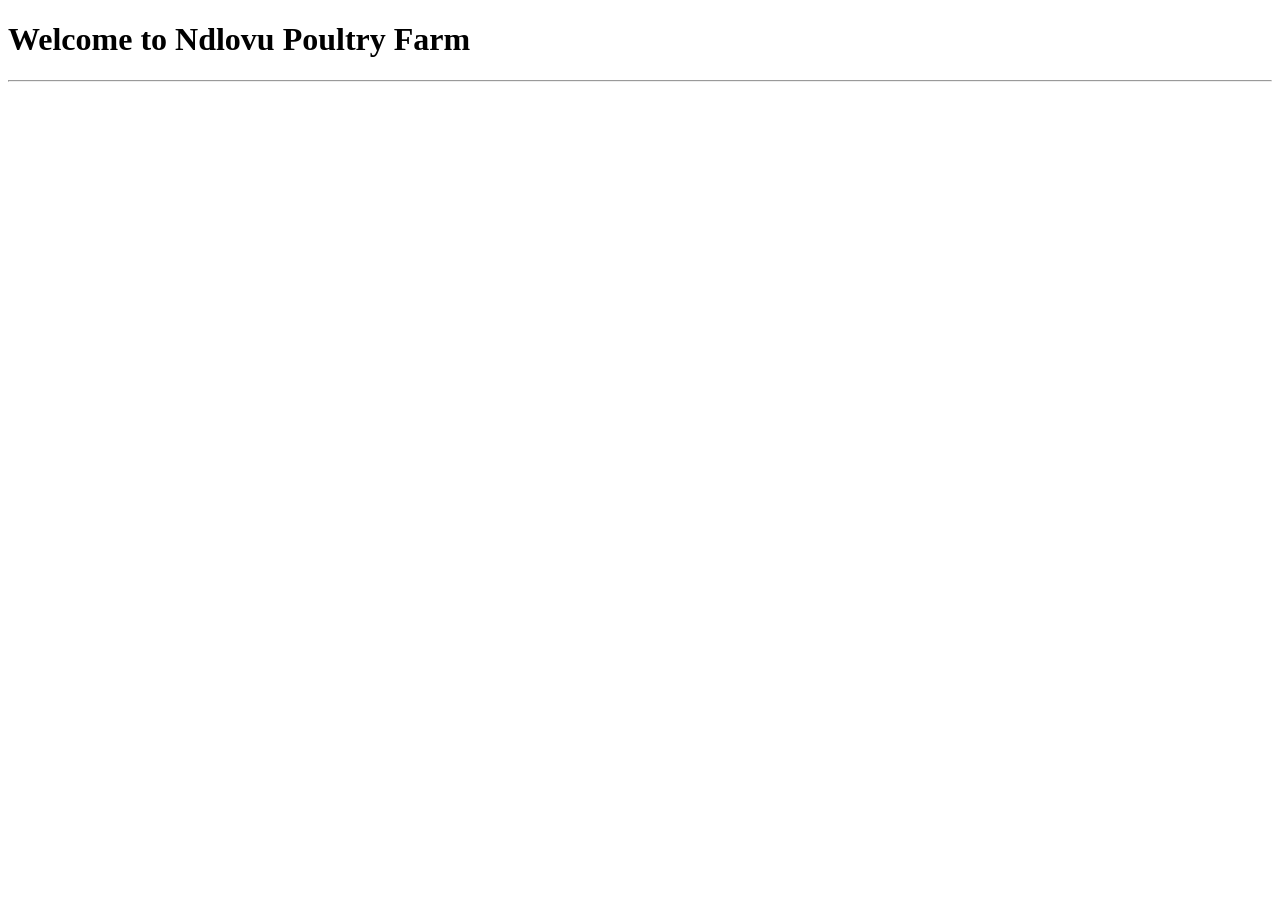
==== index.html @ d817a110 "Add files via upload" ====
<!DOCTYPE html>
  <html>
    <head>
        <title>
            HOME:Ndlovupoultryfarmwebsite
        </title>
    </head>
    <body>
<h1>Welcome to Ndlovu Poultry Farm</h1>
<hr>


        
    </body>
  </html>
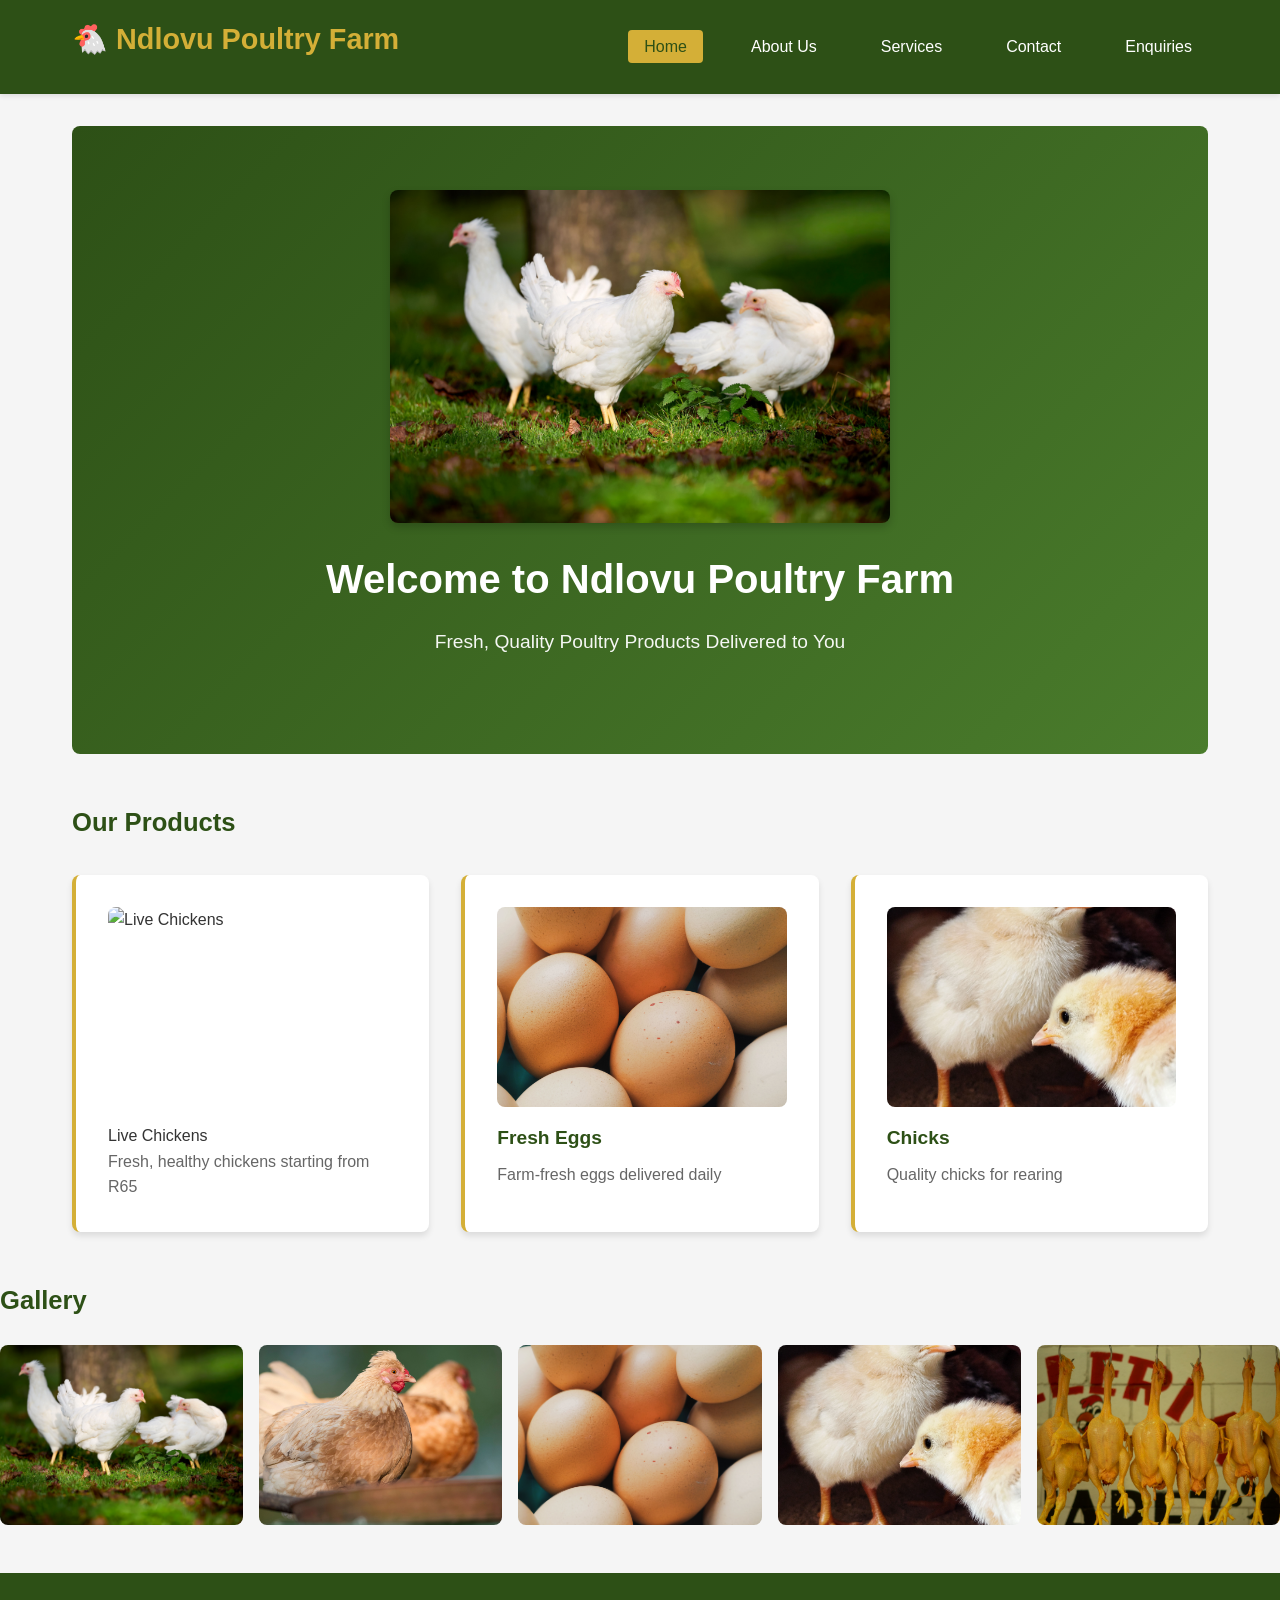
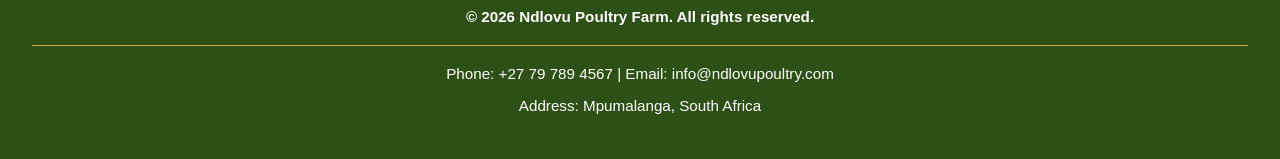
==== commit 754197f8: "Add files via upload" ====
--- a/index.html
+++ b/index.html
@@ -1,15 +1,83 @@
 <!DOCTYPE html>
-  <html>
-    <head>
-        <title>
-            HOME:Ndlovupoultryfarmwebsite
-        </title>
-    </head>
-    <body>
-<h1>Welcome to Ndlovu Poultry Farm</h1>
-<hr>
+<html lang="en">
+<head>
+    <meta charset="UTF-8">
+    <meta name="viewport" content="width=device-width, initial-scale=1.0">
+    <title>Ndlovu Poultry Farm - Home</title>
+ <meta name="description" content="Ndlovu Poultry Farm in Mpumalanga sells live chickens, fresh eggs and chicks, with slaughtering, cleaning and delivery services.">
+<meta name="keywords" content="poultry farm, live chickens, fresh eggs, chicks, Mpumalanga, slaughtering service">
+<meta name="author" content="Xiluva Ndlovu">
+    <link rel="stylesheet" href="css/styles.css">
+</head>
+    <!-- NAVIGATION MENU -->
+    <nav class="navbar">
+        <div class="nav-container">
+            <div class="logo">
+                <h2>🐔 Ndlovu Poultry Farm</h2>
+            </div>
+            <ul class="nav-menu">
+                <li><a href="index.html" class="nav-link active">Home</a></li>
+                <li><a href="about.html" class="nav-link">About Us</a></li>
+                <li><a href="services.html" class="nav-link">Services</a></li>
+                <li><a href="contact.html" class="nav-link">Contact</a></li>
+                <li><a href="enquiries.html" class="nav-link">Enquiries</a></li>
+            </ul>
+        </div>
+    </nav>
 
+    <!-- MAIN CONTENT -->
+    <main class="container">
+        <section class="hero">
+            <img src="images/farm.jpg" alt="Ndlovu Poultry Farm" class="hero-image">
+            <h1>Welcome to Ndlovu Poultry Farm</h1>
+            <p>Fresh, Quality Poultry Products Delivered to You</p>
+        </section>
 
-        
-    </body>
-  </html>+        <section class="products-preview">
+            <h2>Our Products</h2>
+            <div class="product-grid">
+                <div class="product-card">
+                    <img src="images/live chickens.jpg" alt="Live Chickens" class="product-image"
+                    <h3>Live Chickens</h3>
+                    <p>Fresh, healthy chickens starting from R65</p>
+                </div>
+                <div class="product-card">
+                    <img src="images/Fresh Eggs. jpg.jpg" alt="Fresh Eggs" class="product-image">
+                    <h3>Fresh Eggs</h3>
+                    <p>Farm-fresh eggs delivered daily</p>
+                </div>
+                <div class="product-card">
+                    <img src="images/chicks.jpg" alt="Chicks" class="product-image">
+                    <h3>Chicks</h3>
+                    <p>Quality chicks for rearing</p>
+                </div>
+            </div>
+        </section>
+    </main>
+    <section class="gallery">
+    <h2>Gallery</h2>
+    <div class="gallery-grid">
+        <img src="images/farm.jpg" alt="Ndlovu Poultry Farm grounds" class="gallery-img">
+        <img src="images/Live chickens.jpg" alt="Live chickens on the farm" class="gallery-img">
+        <img src="images/Fresh Eggs. jpg.jpg" alt="Fresh farm eggs" class="gallery-img">
+        <img src="images/chicks.jpg" alt="Healthy chicks" class="gallery-img">
+        <img src="images/plucking chicken. jpg.jpg" alt="Plucking chickens" class="gallery-img">
+    </div>
+</section>
+
+<div id="lightbox" class="lightbox">
+    <span class="lightbox-close">&times;</span>
+    <img id="lightboxImg" src="" alt="">
+</div>
+
+    <!-- FOOTER -->
+    <footer class="footer">
+        <div class="footer-content">
+            <p>&copy; 2026 Ndlovu Poultry Farm. All rights reserved.</p>
+            <p> Phone: +27 79 789 4567 |  Email: info@ndlovupoultry.com</p>
+            <p> Address: Mpumalanga, South Africa</p>
+        </div>
+    </footer>
+    <script src="js/script.js"></script>
+</body>
+</html>
--- a/css/styles.css
+++ b/css/styles.css
@@ -0,0 +1,786 @@
+/* ================================
+   NDLOVU POULTRY FARM - STYLES
+   ================================ */
+
+/* COLOR VARIABLES */
+:root {
+    --primary-green: #2d5016;      /* Dark Green - Farming/Nature */
+    --light-green: #4a7c2c;        /* Light Green */
+    --brown: #6b4423;              /* Brown - Soil/Rural */
+    --gold: #d4af37;               /* Gold - Eggs/Warmth */
+    --white: #ffffff;              /* White - Clean */
+    --light-gray: #f5f5f5;         /* Light Background */
+    --dark-text: #333333;          /* Dark Text */
+    --light-text: #666666;         /* Light Text */
+}
+
+/* GENERAL STYLES */
+* {
+    margin: 0;
+    padding: 0;
+    box-sizing: border-box;
+}
+
+body {
+    font-family: 'Arial', 'Open Sans', sans-serif;
+    line-height: 1.6;
+    color: var(--dark-text);
+    background-color: var(--light-gray);
+}
+
+html {
+    scroll-behavior: smooth;
+}
+
+/* ================================
+   NAVIGATION BAR
+   ================================ */
+
+.navbar {
+    background-color: var(--primary-green);
+    padding: 1rem 0;
+    position: sticky;
+    top: 0;
+    box-shadow: 0 2px 5px rgba(0, 0, 0, 0.1);
+    z-index: 100;
+}
+
+.nav-container {
+    max-width: 1200px;
+    margin: 0 auto;
+    display: flex;
+    justify-content: space-between;
+    align-items: center;
+    padding: 0 2rem;
+}
+
+.logo h2 {
+    color: var(--gold);
+    font-size: 1.8rem;
+    font-weight: bold;
+}
+
+.nav-menu {
+    display: flex;
+    list-style: none;
+    gap: 2rem;
+}
+
+.nav-link {
+    color: var(--white);
+    text-decoration: none;
+    font-weight: 500;
+    padding: 0.5rem 1rem;
+    border-radius: 4px;
+    transition: all 0.3s ease;
+}
+
+.nav-link:hover {
+    background-color: var(--gold);
+    color: var(--primary-green);
+}
+
+.nav-link.active {
+    background-color: var(--gold);
+    color: var(--primary-green);
+}
+
+/* ================================
+   MAIN CONTAINER
+   ================================ */
+
+.container {
+    max-width: 1200px;
+    margin: 2rem auto;
+    padding: 0 2rem;
+    min-height: 70vh;
+}
+
+/* ================================
+   HERO SECTION (HOME PAGE)
+   ================================ */
+
+.hero {
+    text-align: center;
+    padding: 4rem 2rem;
+    background: linear-gradient(135deg, var(--primary-green), var(--light-green));
+    color: var(--white);
+    border-radius: 8px;
+    margin-bottom: 3rem;
+}
+
+.hero h1 {
+    font-family: 'Poppins', 'Arial Black', sans-serif;
+    font-size: 2.5rem;
+    margin-bottom: 1rem;
+    font-weight: bold;
+    color: var(--white);
+}
+
+.hero p {
+    font-size: 1.2rem;
+    margin-bottom: 2rem;
+    opacity: 0.95;
+}
+
+/* ================================
+   BUTTONS
+   ================================ */
+
+.btn {
+    background-color: var(--gold);
+    color: var(--primary-green);
+    padding: 0.8rem 2rem;
+    border: none;
+    border-radius: 4px;
+    font-size: 1rem;
+    font-weight: bold;
+    cursor: pointer;
+    transition: all 0.3s ease;
+}
+
+.btn:hover {
+    background-color: var(--brown);
+    color: var(--white);
+    transform: translateY(-2px);
+    box-shadow: 0 4px 8px rgba(0, 0, 0, 0.2);
+}
+
+/* ================================
+   HEADINGS
+   ================================ */
+
+h1 {
+    font-family: 'Poppins', 'Arial Black', sans-serif;
+    font-size: 2rem;
+    color: var(--primary-green);
+    margin-bottom: 1rem;
+    font-weight: bold;
+}
+
+h2 {
+    font-family: 'Poppins', 'Arial Black', sans-serif;
+    font-size: 1.6rem;
+    color: var(--primary-green);
+    margin-bottom: 1rem;
+    font-weight: bold;
+}
+
+h3 {
+    font-family: 'Poppins', 'Arial Black', sans-serif;
+    font-size: 1.2rem;
+    color: var(--brown);
+    margin-bottom: 0.5rem;
+}
+
+/* ================================
+   PRODUCTS SECTION (HOME PAGE)
+   ================================ */
+
+.products-preview {
+    margin: 3rem 0;
+}
+
+.product-grid {
+    display: grid;
+    grid-template-columns: repeat(auto-fit, minmax(250px, 1fr));
+    gap: 2rem;
+    margin-top: 2rem;
+}
+
+.product-card {
+    background-color: var(--white);
+    padding: 2rem;
+    border-radius: 8px;
+    box-shadow: 0 4px 6px rgba(0, 0, 0, 0.1);
+    border-left: 4px solid var(--gold);
+    transition: transform 0.3s ease, box-shadow 0.3s ease;
+}
+
+.product-card:hover {
+    transform: translateY(-5px);
+    box-shadow: 0 6px 12px rgba(0, 0, 0, 0.15);
+}
+
+.product-card h3 {
+    color: var(--primary-green);
+}
+
+.product-card p {
+    color: var(--light-text);
+}
+
+/* ================================
+   SERVICES GRID
+   ================================ */
+
+.services-grid {
+    display: grid;
+    grid-template-columns: repeat(auto-fit, minmax(280px, 1fr));
+    gap: 2rem;
+    margin: 3rem 0;
+}
+
+.service-card {
+    background-color: var(--white);
+    padding: 2rem;
+    border-radius: 8px;
+    box-shadow: 0 4px 6px rgba(0, 0, 0, 0.1);
+    text-align: center;
+    transition: transform 0.3s ease, box-shadow 0.3s ease;
+    border-top: 4px solid var(--primary-green);
+}
+
+.service-card:hover {
+    transform: translateY(-8px);
+    box-shadow: 0 8px 16px rgba(0, 0, 0, 0.2);
+}
+
+.service-icon {
+    font-size: 3rem;
+    margin-bottom: 1rem;
+}
+
+.service-card h2 {
+    font-size: 1.3rem;
+    color: var(--primary-green);
+    margin-bottom: 1rem;
+}
+
+.service-card p {
+    color: var(--light-text);
+    margin-bottom: 1.5rem;
+}
+
+.service-details {
+    background-color: var(--light-gray);
+    padding: 1rem;
+    border-radius: 4px;
+    text-align: left;
+}
+
+.service-details h3 {
+    font-size: 0.9rem;
+    margin-top: 0.5rem;
+    margin-bottom: 0.3rem;
+}
+
+.service-details p {
+    font-size: 0.9rem;
+    margin-bottom: 0.5rem;
+}
+
+/* ================================
+   HOW TO ORDER SECTION
+   ================================ */
+
+.how-to-order {
+    background-color: var(--light-green);
+    color: var(--white);
+    padding: 3rem 2rem;
+    border-radius: 8px;
+    margin: 3rem 0;
+}
+
+.how-to-order h2 {
+    color: var(--white);
+    text-align: center;
+    margin-bottom: 2rem;
+}
+
+.steps {
+    display: grid;
+    grid-template-columns: repeat(auto-fit, minmax(200px, 1fr));
+    gap: 2rem;
+}
+
+.step {
+    text-align: center;
+}
+
+.step-number {
+    display: inline-block;
+    background-color: var(--gold);
+    color: var(--primary-green);
+    width: 50px;
+    height: 50px;
+    line-height: 50px;
+    border-radius: 50%;
+    font-size: 1.5rem;
+    font-weight: bold;
+    margin-bottom: 1rem;
+}
+
+.step h3 {
+    color: var(--white);
+}
+
+.step p {
+    color: rgba(255, 255, 255, 0.9);
+}
+
+/* ================================
+   WHY CHOOSE US SECTION
+   ================================ */
+
+.why-choose-us {
+    background-color: var(--white);
+    padding: 2rem;
+    border-radius: 8px;
+    border-left: 4px solid var(--brown);
+    margin: 2rem 0;
+}
+
+.why-choose-us h2 {
+    margin-bottom: 1.5rem;
+}
+
+.benefits {
+    list-style: none;
+    display: grid;
+    grid-template-columns: repeat(auto-fit, minmax(200px, 1fr));
+    gap: 1rem;
+}
+
+.benefits li {
+    padding: 0.8rem;
+    background-color: var(--light-gray);
+    border-radius: 4px;
+    color: var(--dark-text);
+    font-weight: 500;
+}
+
+/* ================================
+   FORMS
+   ================================ */
+
+.contact-content,
+.enquiry-content {
+    display: grid;
+    grid-template-columns: 1fr 1fr;
+    gap: 2rem;
+    margin-top: 2rem;
+}
+
+.contact-details,
+.enquiry-info {
+    background-color: var(--white);
+    padding: 2rem;
+    border-radius: 8px;
+    box-shadow: 0 4px 6px rgba(0, 0, 0, 0.1);
+}
+
+.contact-item,
+.info-item {
+    margin-bottom: 2rem;
+    padding-bottom: 2rem;
+    border-bottom: 1px solid var(--light-gray);
+}
+
+.contact-item:last-child,
+.info-item:last-child {
+    border-bottom: none;
+}
+
+.contact-item h3,
+.info-item h3 {
+    color: var(--primary-green);
+    margin-bottom: 0.5rem;
+}
+
+.contact-form,
+.enquiry-form {
+    background-color: var(--white);
+    padding: 2rem;
+    border-radius: 8px;
+    box-shadow: 0 4px 6px rgba(0, 0, 0, 0.1);
+}
+
+.form-group {
+    margin-bottom: 1.5rem;
+}
+
+.form-group label {
+    display: block;
+    margin-bottom: 0.5rem;
+    font-weight: 600;
+    color: var(--primary-green);
+}
+
+.form-group input,
+.form-group textarea,
+.form-group select {
+    width: 100%;
+    padding: 0.8rem;
+    border: 1px solid #ddd;
+    border-radius: 4px;
+    font-family: inherit;
+    font-size: 1rem;
+    transition: border-color 0.3s ease;
+}
+
+.form-group input:focus,
+.form-group textarea:focus,
+.form-group select:focus {
+    outline: none;
+    border-color: var(--primary-green);
+    box-shadow: 0 0 5px rgba(45, 80, 22, 0.2);
+}
+
+/* ================================
+   ABOUT PAGE
+   ================================ */
+
+.about {
+    background-color: var(--white);
+    padding: 2rem;
+    border-radius: 8px;
+    box-shadow: 0 4px 6px rgba(0, 0, 0, 0.1);
+}
+
+.about h2 {
+    margin-top: 2rem;
+    margin-bottom: 1rem;
+    border-bottom: 2px solid var(--gold);
+    padding-bottom: 0.5rem;
+}
+
+.about p {
+    margin-bottom: 1rem;
+    color: var(--light-text);
+    line-height: 1.8;
+}
+
+.about ul {
+    margin-left: 2rem;
+    margin-bottom: 1rem;
+}
+
+.about li {
+    margin-bottom: 0.5rem;
+    color: var(--light-text);
+}
+
+/* ================================
+   FOOTER
+   ================================ */
+
+.footer {
+    background-color: var(--primary-green);
+    color: var(--white);
+    text-align: center;
+    padding: 2rem;
+    margin-top: 3rem;
+}
+
+.footer-content p {
+    margin-bottom: 0.5rem;
+    font-size: 0.95rem;
+}
+
+.footer-content p:first-child {
+    font-weight: bold;
+    margin-bottom: 1rem;
+    border-bottom: 1px solid var(--gold);
+    padding-bottom: 1rem;
+}
+
+/* ================================
+   IMAGES
+   ================================ */
+
+.hero-image {
+    width: 100%;
+    max-width: 500px;
+    height: auto;
+    border-radius: 8px;
+    margin: 0 auto 1.5rem;
+    box-shadow: 0 4px 8px rgba(0, 0, 0, 0.2);
+}
+
+img {
+    max-width: 100%;
+    height: auto;
+    display: block;
+}
+
+.product-image {
+    width: 100%;
+    height: 200px;
+    object-fit: cover;
+    border-radius: 8px;
+    margin-bottom: 1rem;
+}
+
+
+/* ================================
+   RESPONSIVE DESIGN
+   ================================ */
+
+/* TABLET */
+@media (max-width: 768px) {
+    .nav-container {
+        flex-direction: column;
+        gap: 1rem;
+        padding: 1rem;
+    }
+
+    .nav-menu {
+        gap: 1rem;
+        flex-wrap: wrap;
+        justify-content: center;
+    }
+
+    .container {
+        padding: 0 1rem;
+    }
+
+    .hero h1 {
+        font-size: 2rem;
+    }
+
+    .hero p {
+        font-size: 1rem;
+    }
+
+    .contact-content,
+    .enquiry-content {
+        grid-template-columns: 1fr;
+    }
+
+    h1 {
+        font-size: 1.6rem;
+    }
+
+    h2 {
+        font-size: 1.3rem;
+    }
+}
+
+/* MOBILE */
+@media (max-width: 480px) {
+    .nav-container {
+        padding: 0.5rem;
+    }
+
+    .logo h2 {
+        font-size: 1.3rem;
+    }
+
+    .nav-menu {
+        gap: 0.5rem;
+    }
+
+    .nav-link {
+        padding: 0.3rem 0.6rem;
+        font-size: 0.9rem;
+    }
+
+    .container {
+        padding: 0 0.5rem;
+        margin: 1rem auto;
+    }
+
+    .hero {
+        padding: 2rem 1rem;
+    }
+
+    .hero h1 {
+        font-size: 1.4rem;
+    }
+
+    .hero p {
+        font-size: 0.9rem;
+    }
+
+    .btn {
+        padding: 0.6rem 1.5rem;
+        font-size: 0.9rem;
+    }
+
+    .product-grid,
+    .services-grid {
+        grid-template-columns: 1fr;
+        gap: 1rem;
+    }
+
+    .steps {
+        grid-template-columns: 1fr;
+    }
+
+    .benefits {
+        grid-template-columns: 1fr;
+    }
+
+    h1 {
+        font-size: 1.3rem;
+    }
+
+    h2 {
+        font-size: 1.1rem;
+    }
+
+    h3 {
+        font-size: 1rem;
+    }
+
+    .contact-details,
+    .enquiry-info,
+    .contact-form,
+    .enquiry-form,
+    .about {
+        padding: 1rem;
+    }
+}
+.error-msg {
+    color: #b00020;
+    display: block;
+    margin-top: 0.3rem;
+}
+.fade-in {
+    opacity: 0;
+    transform: translateY(30px);
+    transition: opacity 0.6s ease, transform 0.6s ease;
+}
+
+.fade-in.visible {
+    opacity: 1;
+    transform: translateY(0);
+}
+.map-container {
+    background-color: var(--white);
+    padding: 2rem;
+    border-radius: 8px;
+    box-shadow: 0 4px 6px rgba(0, 0, 0, 0.1);
+    margin-top: 2rem;
+}
+
+.map-container iframe {
+    border-radius: 8px;
+}
+.enquiry-result {
+    margin-top: 1.5rem;
+    padding: 1rem;
+    border-radius: 4px;
+    white-space: pre-line;
+}
+
+.enquiry-result.success {
+    background-color: #e6f4ea;
+    border-left: 4px solid var(--light-green);
+}
+
+.enquiry-result.failed {
+    background-color: #fdecea;
+    border-left: 4px solid #b00020;
+}
+.service-tools {
+    display: flex;
+    gap: 1rem;
+    margin-top: 1.5rem;
+    flex-wrap: wrap;
+}
+
+.service-tools input,
+.service-tools select {
+    padding: 0.8rem;
+    border: 1px solid #ddd;
+    border-radius: 4px;
+    font-size: 1rem;
+}
+
+.service-tools input {
+    flex: 1;
+    min-width: 200px;
+}
+.accordion-item {
+    border: 1px solid #ddd;
+    border-radius: 4px;
+    margin-bottom: 0.8rem;
+    overflow: hidden;
+}
+
+.accordion-header {
+    width: 100%;
+    text-align: left;
+    padding: 1rem;
+    background-color: var(--light-gray);
+    color: var(--primary-green);
+    font-size: 1rem;
+    font-weight: bold;
+    border: none;
+    cursor: pointer;
+}
+
+.accordion-header:hover {
+    background-color: var(--gold);
+}
+
+.accordion-body {
+    max-height: 0;
+    overflow: hidden;
+    padding: 0 1rem;
+    transition: max-height 0.3s ease, padding 0.3s ease;
+}
+
+.accordion-item.open .accordion-body {
+    max-height: 200px;
+    padding: 1rem;
+}
+.gallery {
+    margin: 3rem 0;
+}
+
+.gallery-grid {
+    display: grid;
+    grid-template-columns: repeat(auto-fit, minmax(200px, 1fr));
+    gap: 1rem;
+    margin-top: 1.5rem;
+}
+
+.gallery-img {
+    width: 100%;
+    height: 180px;
+    object-fit: cover;
+    border-radius: 8px;
+    cursor: pointer;
+    transition: transform 0.3s ease;
+}
+
+.gallery-img:hover {
+    transform: scale(1.05);
+}
+
+.lightbox {
+    display: none;
+    position: fixed;
+    inset: 0;
+    background-color: rgba(0, 0, 0, 0.85);
+    justify-content: center;
+    align-items: center;
+    z-index: 1000;
+    cursor: pointer;
+}
+
+.lightbox.show {
+    display: flex;
+}
+
+.lightbox img {
+    max-width: 90%;
+    max-height: 85vh;
+    border-radius: 8px;
+}
+
+.lightbox-close {
+    position: absolute;
+    top: 1rem;
+    right: 1.5rem;
+    color: var(--white);
+    font-size: 2.5rem;
+}
+#map {
+    height: 350px;
+    width: 100%;
+    border-radius: 8px;
+}
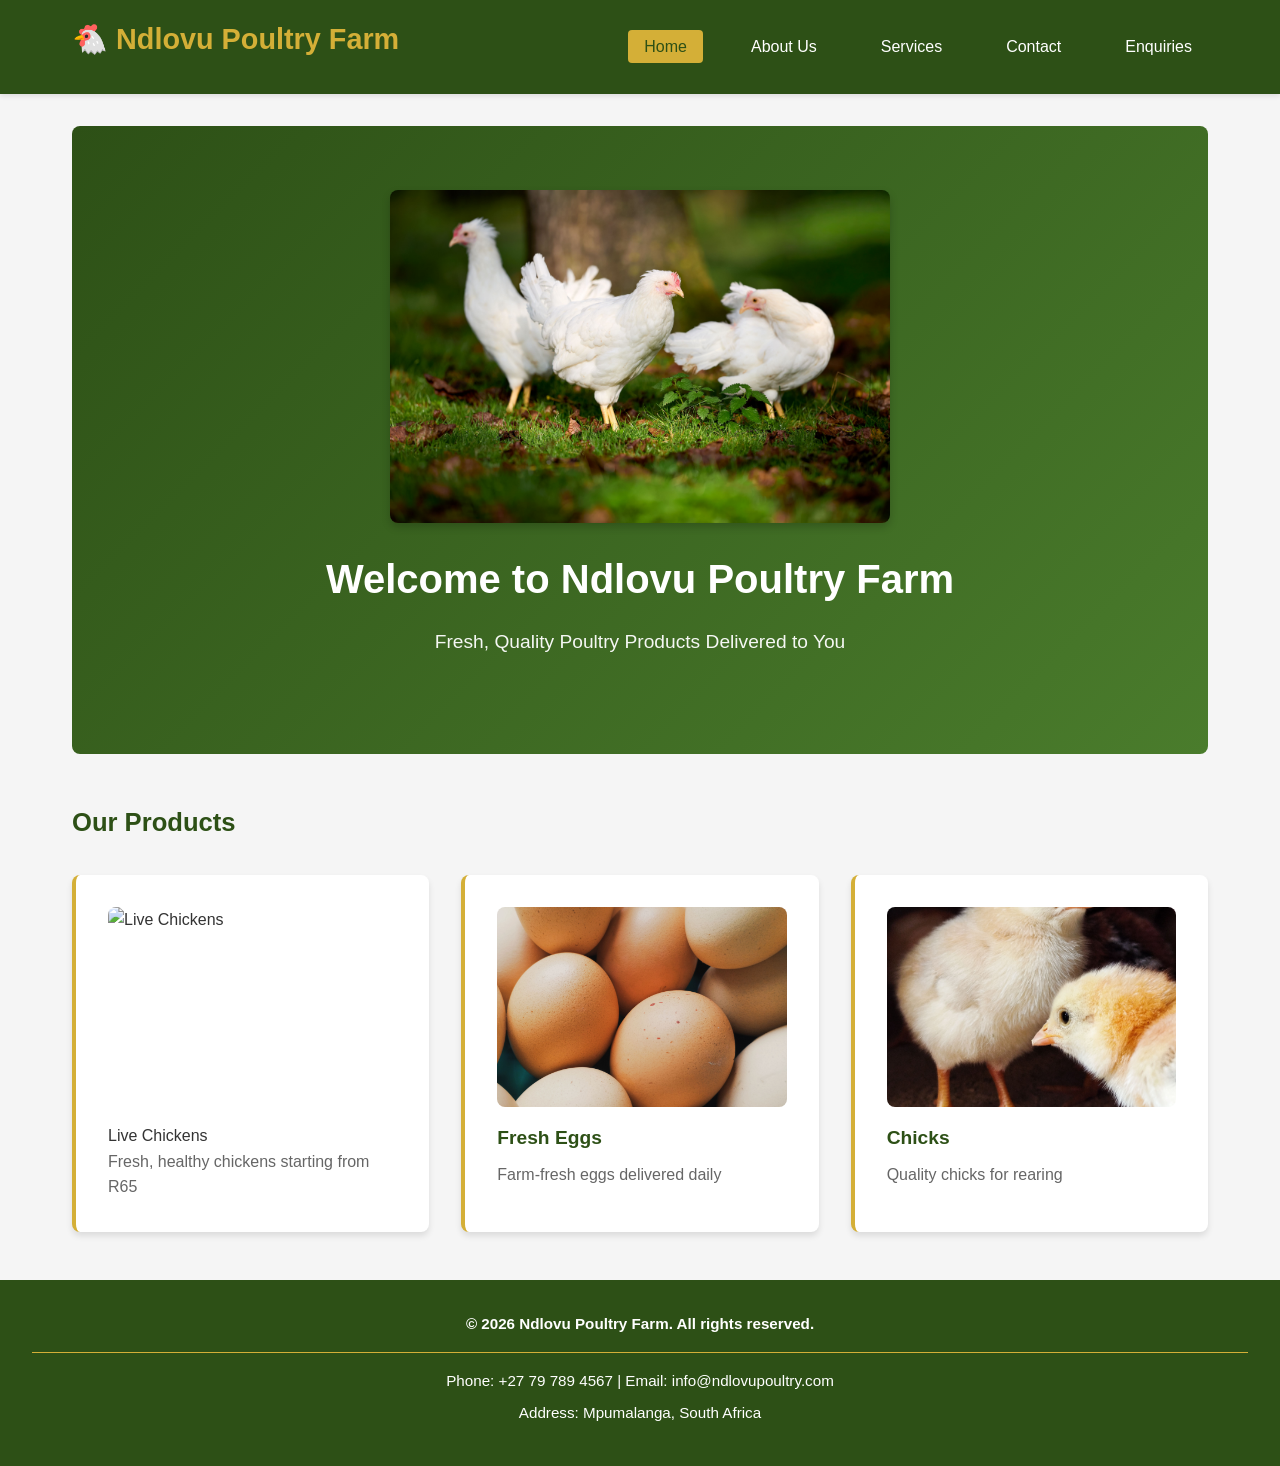
==== commit 1c9e3ed3: "Add files via upload JavaScript features, Leaflet map, product list and SEO files" ====
--- a/index.html
+++ b/index.html
@@ -54,21 +54,6 @@
             </div>
         </section>
     </main>
-    <section class="gallery">
-    <h2>Gallery</h2>
-    <div class="gallery-grid">
-        <img src="images/farm.jpg" alt="Ndlovu Poultry Farm grounds" class="gallery-img">
-        <img src="images/Live chickens.jpg" alt="Live chickens on the farm" class="gallery-img">
-        <img src="images/Fresh Eggs. jpg.jpg" alt="Fresh farm eggs" class="gallery-img">
-        <img src="images/chicks.jpg" alt="Healthy chicks" class="gallery-img">
-        <img src="images/plucking chicken. jpg.jpg" alt="Plucking chickens" class="gallery-img">
-    </div>
-</section>
-
-<div id="lightbox" class="lightbox">
-    <span class="lightbox-close">&times;</span>
-    <img id="lightboxImg" src="" alt="">
-</div>
 
     <!-- FOOTER -->
     <footer class="footer">
